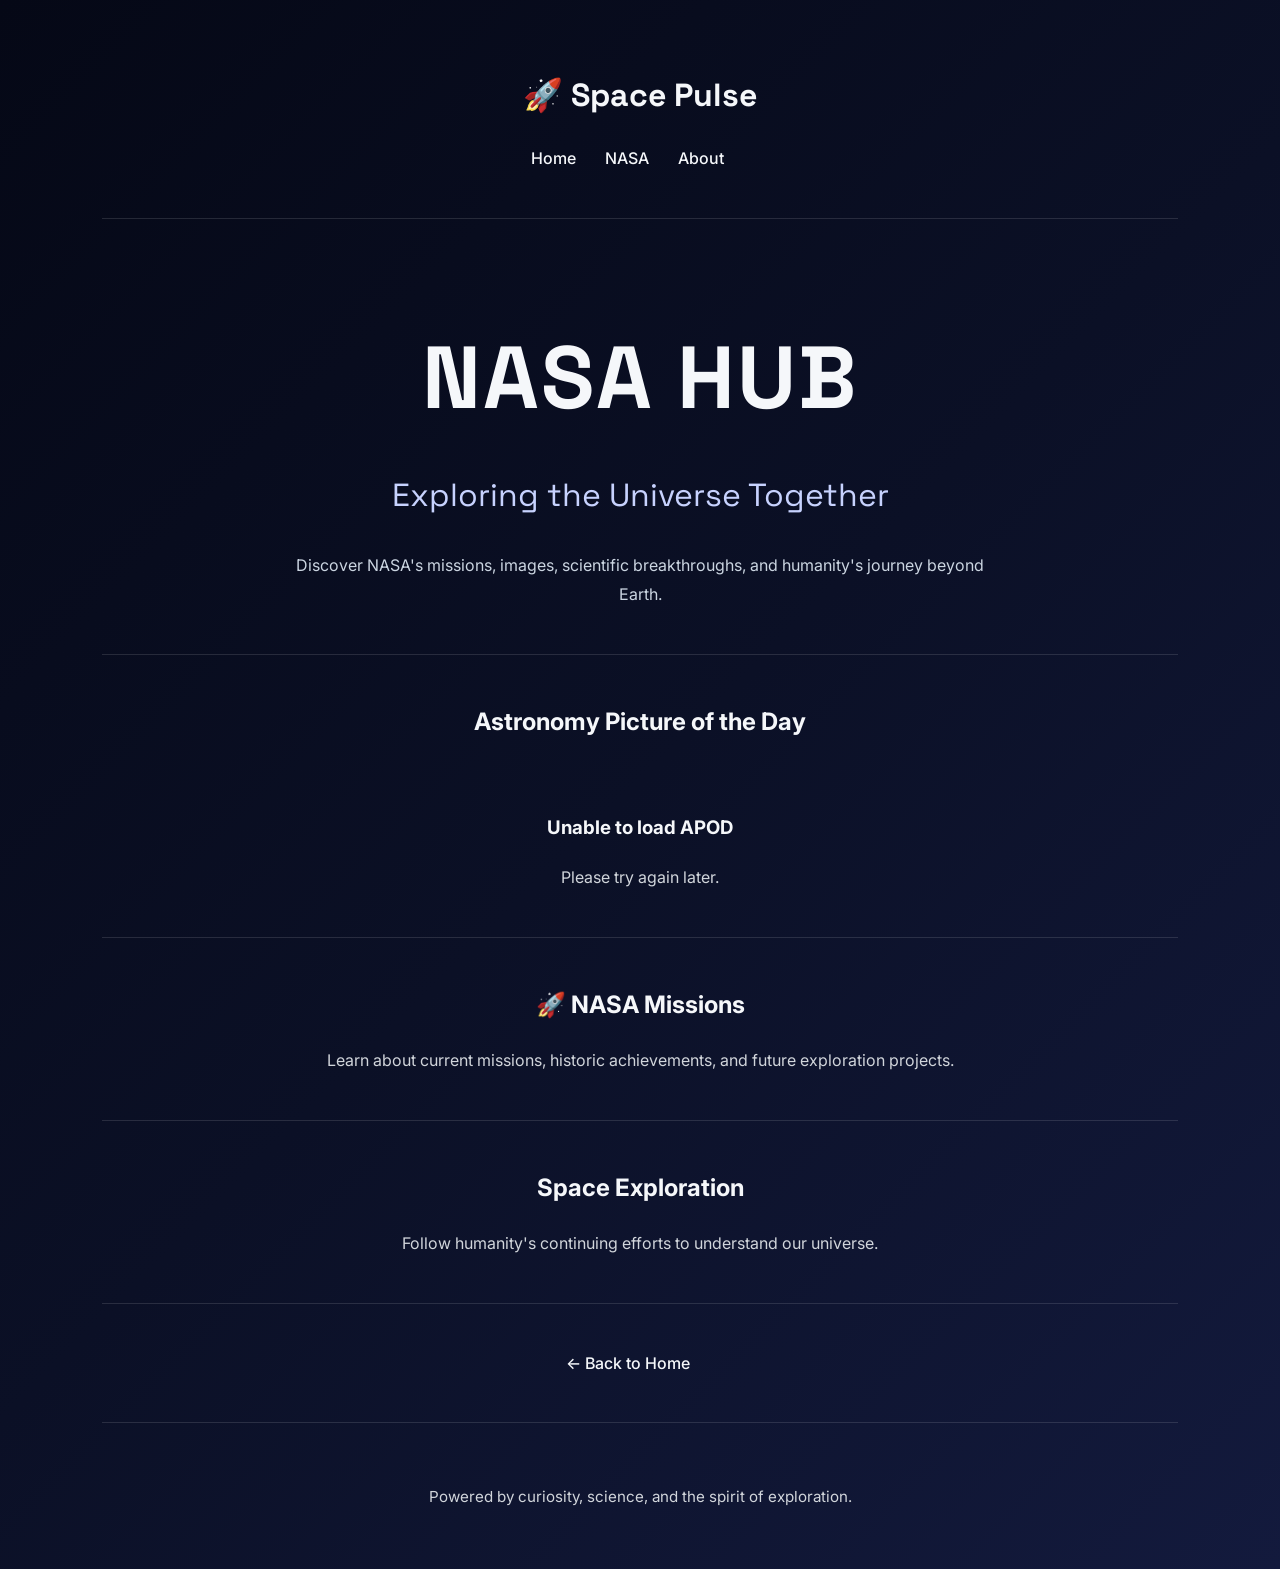
==== NASA.html @ d337beea "Add files via upload" ====
<!DOCTYPE html>
<html>

<head>
    <title>NASA Hub | Space Pulse</title>
    <link rel="stylesheet" href="style.css">
</head>

<body>

    <h2 class="logo">🚀 Space Pulse</h2>

    <a href="index.html">Home</a>
    <a href="nasa.html">NASA</a>
    <a href="about.html">About</a>

    <hr>

    <h1>NASA HUB</h1>

    <h2>Exploring the Universe Together</h2>

    <p>
        Discover NASA's missions, images,
        scientific breakthroughs, and
        humanity's journey beyond Earth.
    </p>

    <hr>

    <h2> Astronomy Picture of the Day</h2>

<img id="apod-image">

<h3 id="apod-title">Loading...</h3>

<p id="apod-description">
    Fetching today's NASA image...
</p>

    <hr>

    <h2>🚀 NASA Missions</h2>

    <p>
        Learn about current missions,
        historic achievements, and future
        exploration projects.
    </p>

    <hr>

    <h2> Space Exploration</h2>

    <p>
        Follow humanity's continuing
        efforts to understand our universe.
    </p>

    <hr>

    <a href="index.html">
        ← Back to Home
    </a>

    <hr>

    <footer class="footer">
    <p>
        Powered by curiosity, science,
        and the spirit of exploration.
    </p>
</footer>

<script src="NASA.js"></script>

</body>

</html>
---- style.css ----
@import url('https://fonts.googleapis.com/css2?family=Inter:wght@300;400;500;600;700&family=Space+Grotesk:wght@400;500;700&display=swap');

body {
    margin: 0;
    padding: 40px 8%;
    font-family: 'Inter', sans-serif;
    background: linear-gradient(135deg, #050816, #0B1026, #131A3D);
    color: #F5F7FA;
    line-height: 1.8;
    text-align: center;
}

/* Logo */
.logo {
    font-family: 'Space Grotesk', sans-serif;
    font-size: 2rem;
    margin-bottom: 20px;
}

/* Navigation */
a {
    color: #F5F7FA;
    text-decoration: none;
    margin-right: 25px;
    font-size: 1rem;
    font-weight: 500;
    transition: color 0.3s ease;
}

a:hover {
    color: #38BDF8;
}

/* Lines */
hr {
    border: none;
    height: 1px;
    background: rgba(255,255,255,0.12);
    margin: 45px 0;
}

/* Main Heading */
h1 {
    font-family: 'Space Grotesk', sans-serif;
    font-size: clamp(3rem, 8vw, 5.5rem);
    text-align: center;
    margin-top: 80px;
    margin-bottom: 10px;
    letter-spacing: 2px;
}

/* One Pulse at a Time */
h1 + h2 {
    font-family: 'Space Grotesk', sans-serif;
    text-align: center;
    font-size: 2rem;
    font-weight: 400;
    color: #C7D2FE;
    margin-top: 0;
}

/* Hero Paragraph */
h1 + h2 + p {
    text-align: center;
    max-width: 700px;
    margin: 25px auto;
    color: #CBD5E1;
}

/* Buttons */
button {
    padding: 14px 28px;
    border-radius: 14px;
    font-size: 1rem;
    font-family: 'Inter', sans-serif;
    cursor: pointer;
    transition: all 0.3s ease;
    margin: 12px 8px;
}

/* Explore Space Button */
.explore-btn {
    background: #38BDF8;
    border: none;
    color: white;
}

.explore-btn:hover {
    transform: translateY(-4px);
    box-shadow: 0 10px 25px rgba(56, 189, 248, 0.35);
}

/* Latest News Button */
.news-btn {
    background: transparent;
    border: 2px solid white;
    color: white;
}

.news-btn:hover {
    background: rgba(255,255,255,0.08);
    transform: translateY(-4px);
}

/* Feature Cards */
.feature-card {
    display: inline-block;
    background: rgba(255,255,255,0.05);
    padding: 18px 25px;
    border-radius: 18px;
    margin: 12px;
    min-width: 140px;
    transition: transform 0.3s ease;
}

.feature-card:hover {
    transform: translateY(-5px);
    background: rgba(255,255,255,0.08);
}
.feature-box {
    display: inline-block;
    width: 250px;
    margin: 15px;
    vertical-align: top;
}

.feature-box p {
    margin-top: 10px;
    color: #CBD5E1;
    font-size: 0.95rem;
}
#apod-image {
    width: 100%;
    max-width: 700px;
    height: auto;
    border-radius: 15px;
    margin-top: 20px;
}

/* About Section */
p {
    max-width: 850px;
    margin: 18px auto;
    color: #D1D5DB;
}

/* Footer */
.footer {
    margin-top: 60px;
    color: #9CA3AF;
    font-size: 0.95rem;
}

/* Mobile Responsiveness */
@media (max-width: 768px) {

    body {
        padding: 25px 6%;
    }

    a {
        display: inline-block;
        margin: 8px 12px;
    }

    button {
        display: block;
        width: 100%;
        max-width: 280px;
        margin: 15px auto;
    }

    .feature-card {
        display: block;
        width: 100%;
        box-sizing: border-box;
    }

    h1 {
        margin-top: 50px;
    }
}
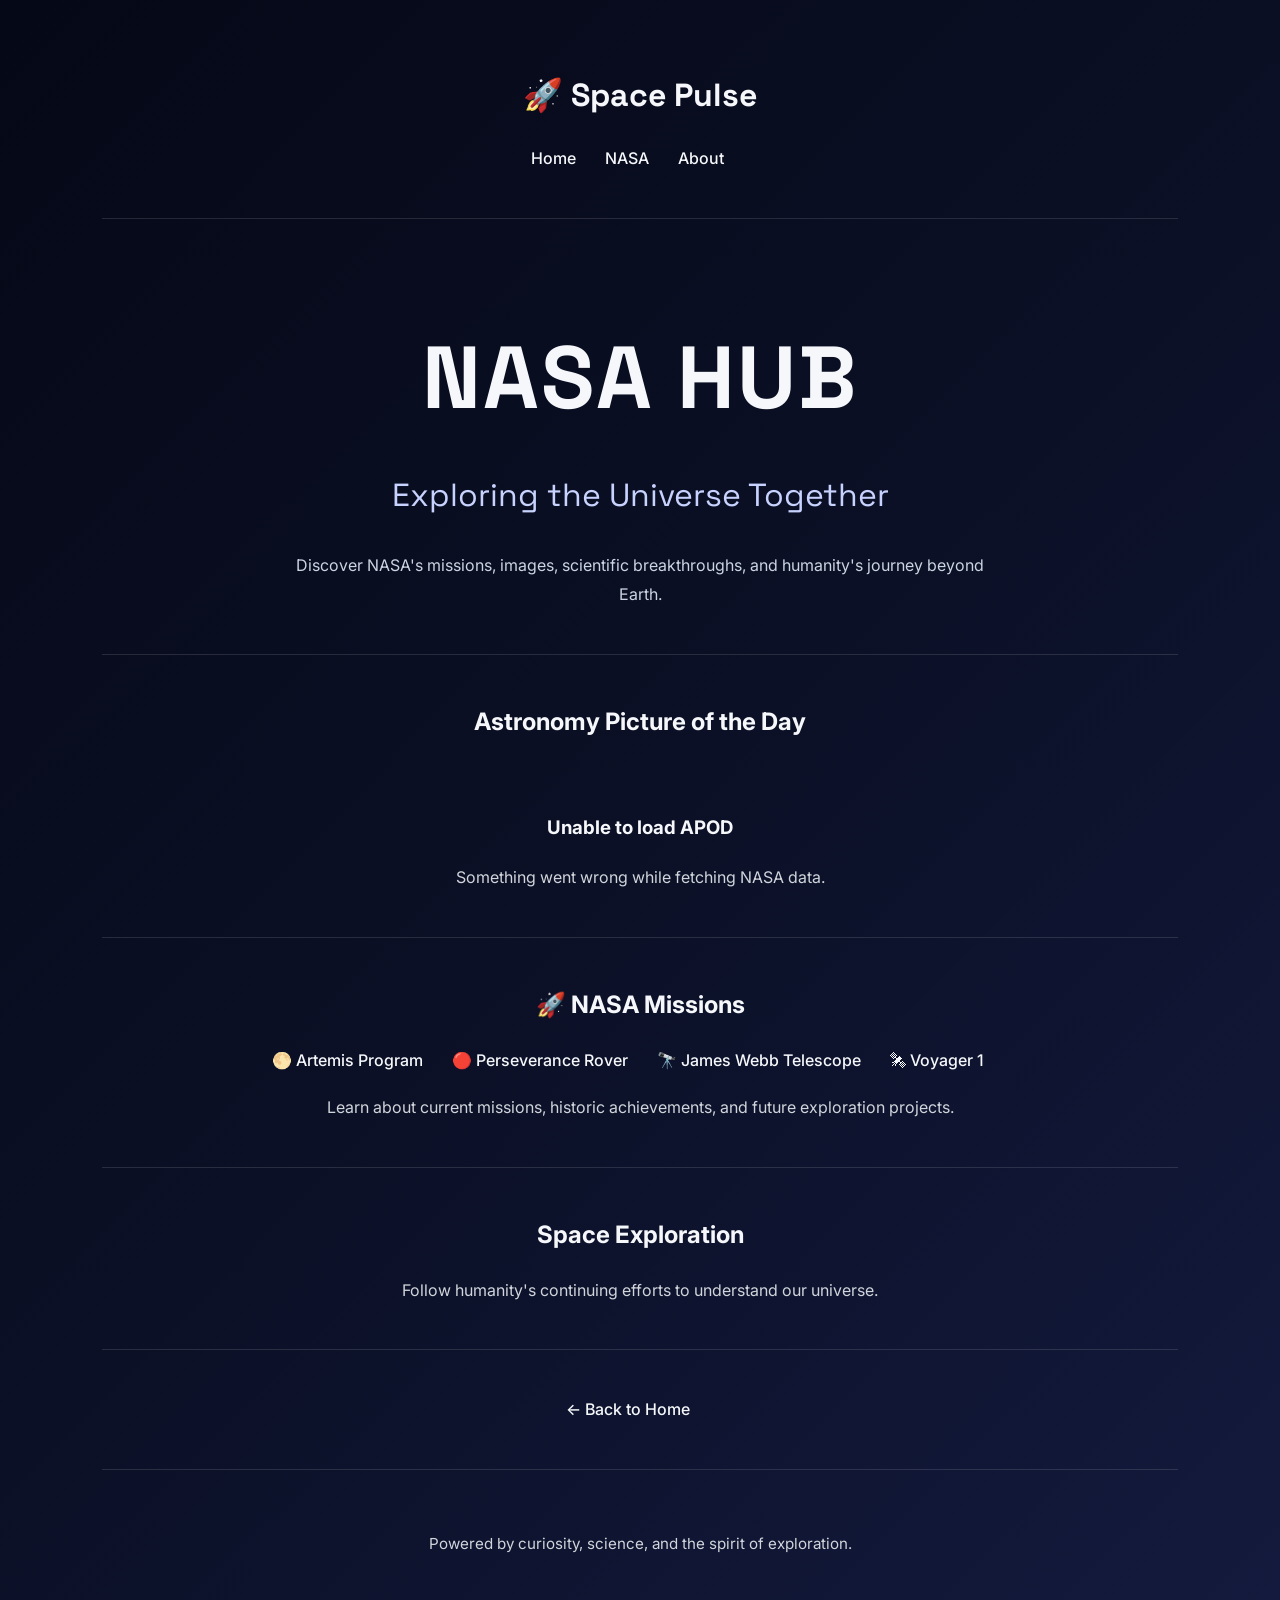
==== commit b1e8492b: "Update NASA.html" ====
--- a/NASA.html
+++ b/NASA.html
@@ -40,8 +40,27 @@
 
     <hr>
 
-    <h2>🚀 NASA Missions</h2>
+   <h2>🚀 NASA Missions</h2>
 
+<div class="mission-container">
+
+    <a href="artemis.html" class="mission-btn">
+        🌕 Artemis Program
+    </a>
+
+    <a href="perseverance.html" class="mission-btn">
+        🔴 Perseverance Rover
+    </a>
+
+    <a href="jwst.html" class="mission-btn">
+        🔭 James Webb Telescope
+    </a>
+
+    <a href="voyager.html" class="mission-btn">
+        🛰 Voyager 1
+    </a>
+
+</div>
     <p>
         Learn about current missions,
         historic achievements, and future
@@ -76,4 +95,4 @@
 
 </body>
 
-</html>+</html>
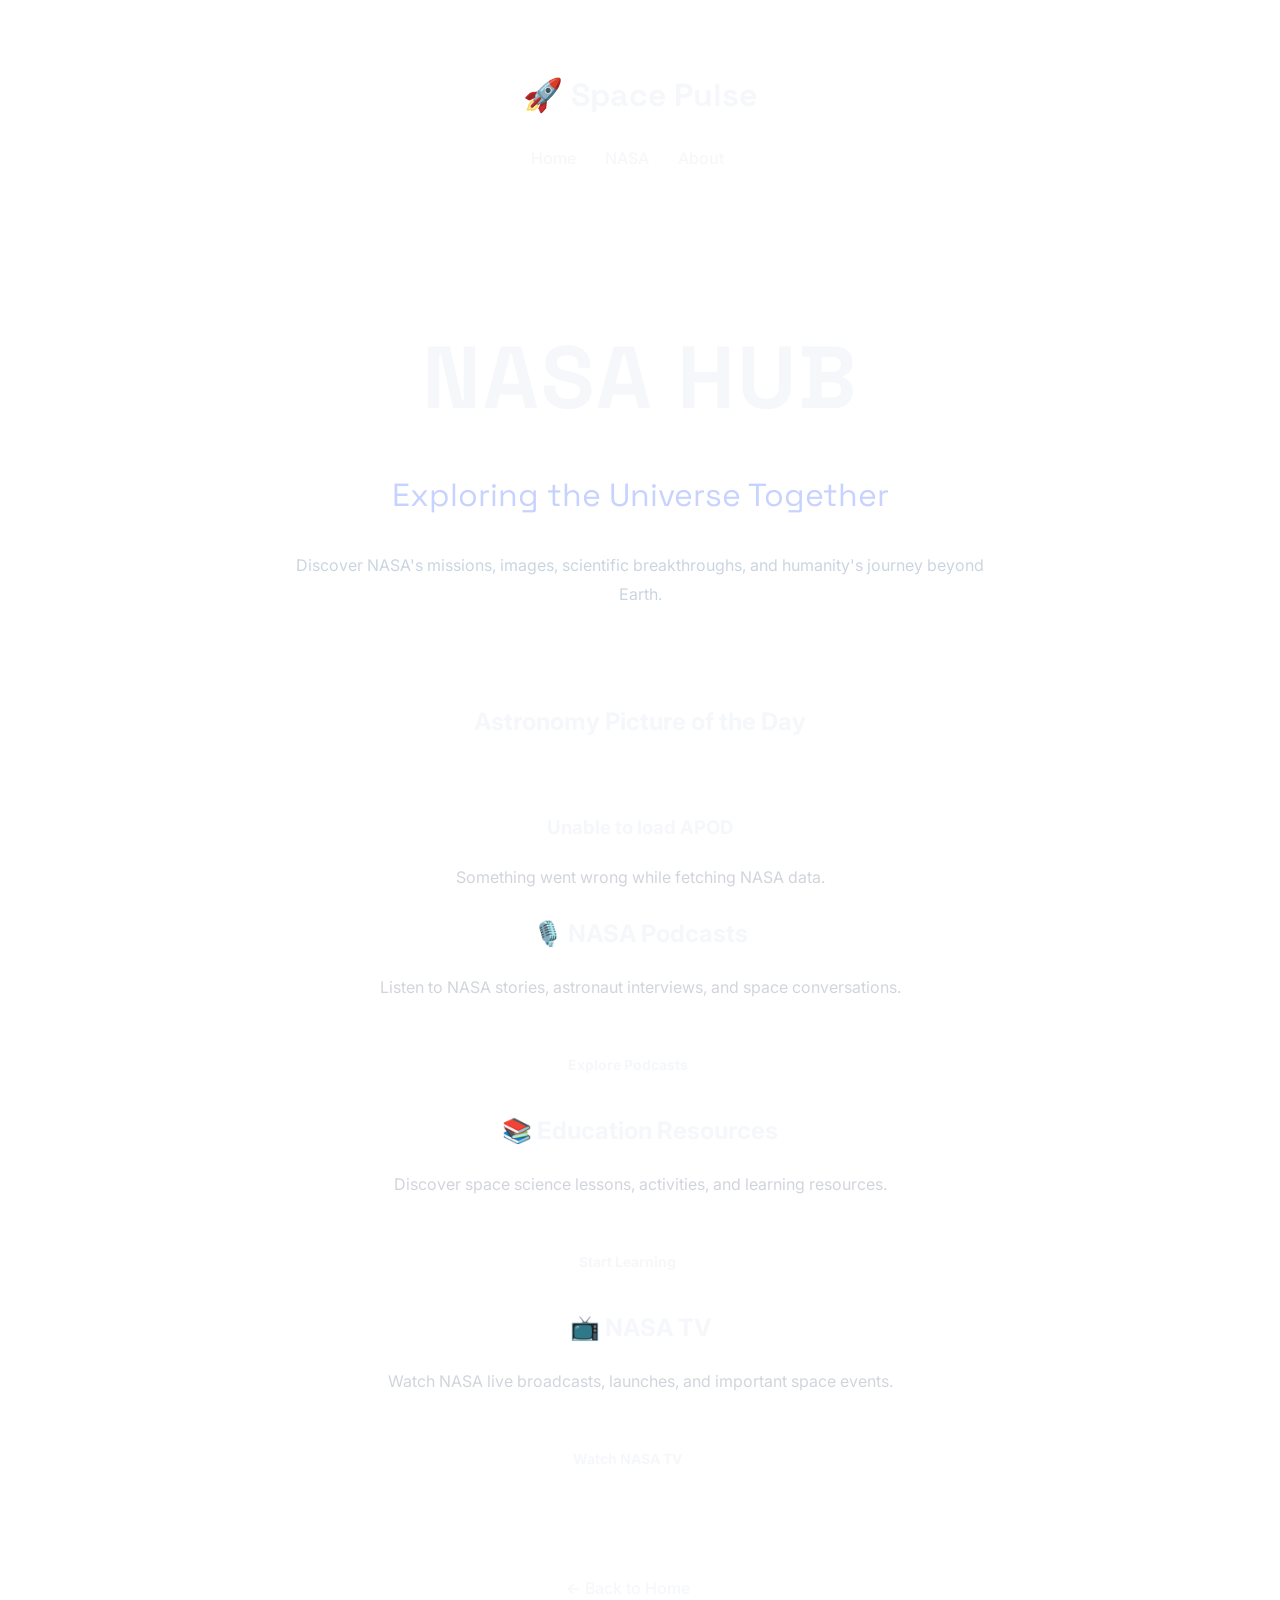
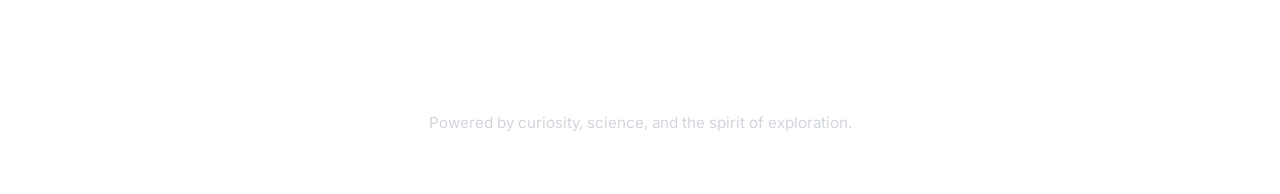
==== commit fd9741cf: "Update NASA.html" ====
--- a/NASA.html
+++ b/NASA.html
@@ -37,45 +37,43 @@
 <p id="apod-description">
     Fetching today's NASA image...
 </p>
+    <div class="nasa-container">
+    <div class="nasa-card">
+      <h2>🎙️ NASA Podcasts</h2>
+      <p>
+        Listen to NASA stories, astronaut interviews,
+        and space conversations.
+      </p>
+      <a href="https://www.nasa.gov/podcasts/" target="_blank">
+        Explore Podcasts
+      </a>
+    </div>
 
-    <hr>
 
-   <h2>🚀 NASA Missions</h2>
+    <div class="nasa-card">
+      <h2>📚 Education Resources</h2>
+      <p>
+        Discover space science lessons, activities,
+        and learning resources.
+      </p>
+      <a href="https://www.nasa.gov/learning-resources/" target="_blank">
+        Start Learning
+      </a>
+    </div>
 
-<div class="mission-container">
 
-    <a href="artemis.html" class="mission-btn">
-        🌕 Artemis Program
-    </a>
+    <div class="nasa-card">
+      <h2>📺 NASA TV</h2>
+      <p>
+        Watch NASA live broadcasts, launches,
+        and important space events.
+      </p>
+      <a href="https://www.nasa.gov/nasatv/" target="_blank">
+        Watch NASA TV
+      </a>
+    </div>
 
-    <a href="perseverance.html" class="mission-btn">
-        🔴 Perseverance Rover
-    </a>
-
-    <a href="jwst.html" class="mission-btn">
-        🔭 James Webb Telescope
-    </a>
-
-    <a href="voyager.html" class="mission-btn">
-        🛰 Voyager 1
-    </a>
-
-</div>
-    <p>
-        Learn about current missions,
-        historic achievements, and future
-        exploration projects.
-    </p>
-
-    <hr>
-
-    <h2> Space Exploration</h2>
-
-    <p>
-        Follow humanity's continuing
-        efforts to understand our universe.
-    </p>
-
+  </div>
     <hr>
 
     <a href="index.html">
--- a/style.css
+++ b/style.css
@@ -4,7 +4,7 @@
     margin: 0;
     padding: 40px 8%;
     font-family: 'Inter', sans-serif;
-    background: linear-gradient(135deg, #050816, #0B1026, #131A3D);
+    background-image: url("black.png");
     color: #F5F7FA;
     line-height: 1.8;
     text-align: center;
@@ -102,6 +102,45 @@
     transform: translateY(-4px);
 }
 
+#nasa-hub {
+  padding: 40px 20px;
+  text-align: center;
+}
+
+.nasa-grid {
+  display: flex;
+  justify-content: center;
+  gap: 25px;
+  flex-wrap: wrap;
+}
+
+
+.nasa-card a {
+  display: inline-block;
+  margin-top: 15px;
+  padding: 8px 18px;
+  border-radius: 20px;
+  text-decoration: none;
+  font-size: 14px;
+  font-weight: 600;
+}
+
+
+.nasa-card h2 {
+  margin-bottom: 15px;
+  text-align: center;
+}
+
+
+.nasa-card a {
+  display: inline-block;
+  margin-top: 20px;
+  padding: 12px 25px;
+  border-radius: 25px;
+  text-decoration: none;
+  font-weight: bold;
+}
+
 /* Feature Cards */
 .feature-card {
     display: inline-block;
@@ -179,4 +218,4 @@
     h1 {
         margin-top: 50px;
     }
-}+}
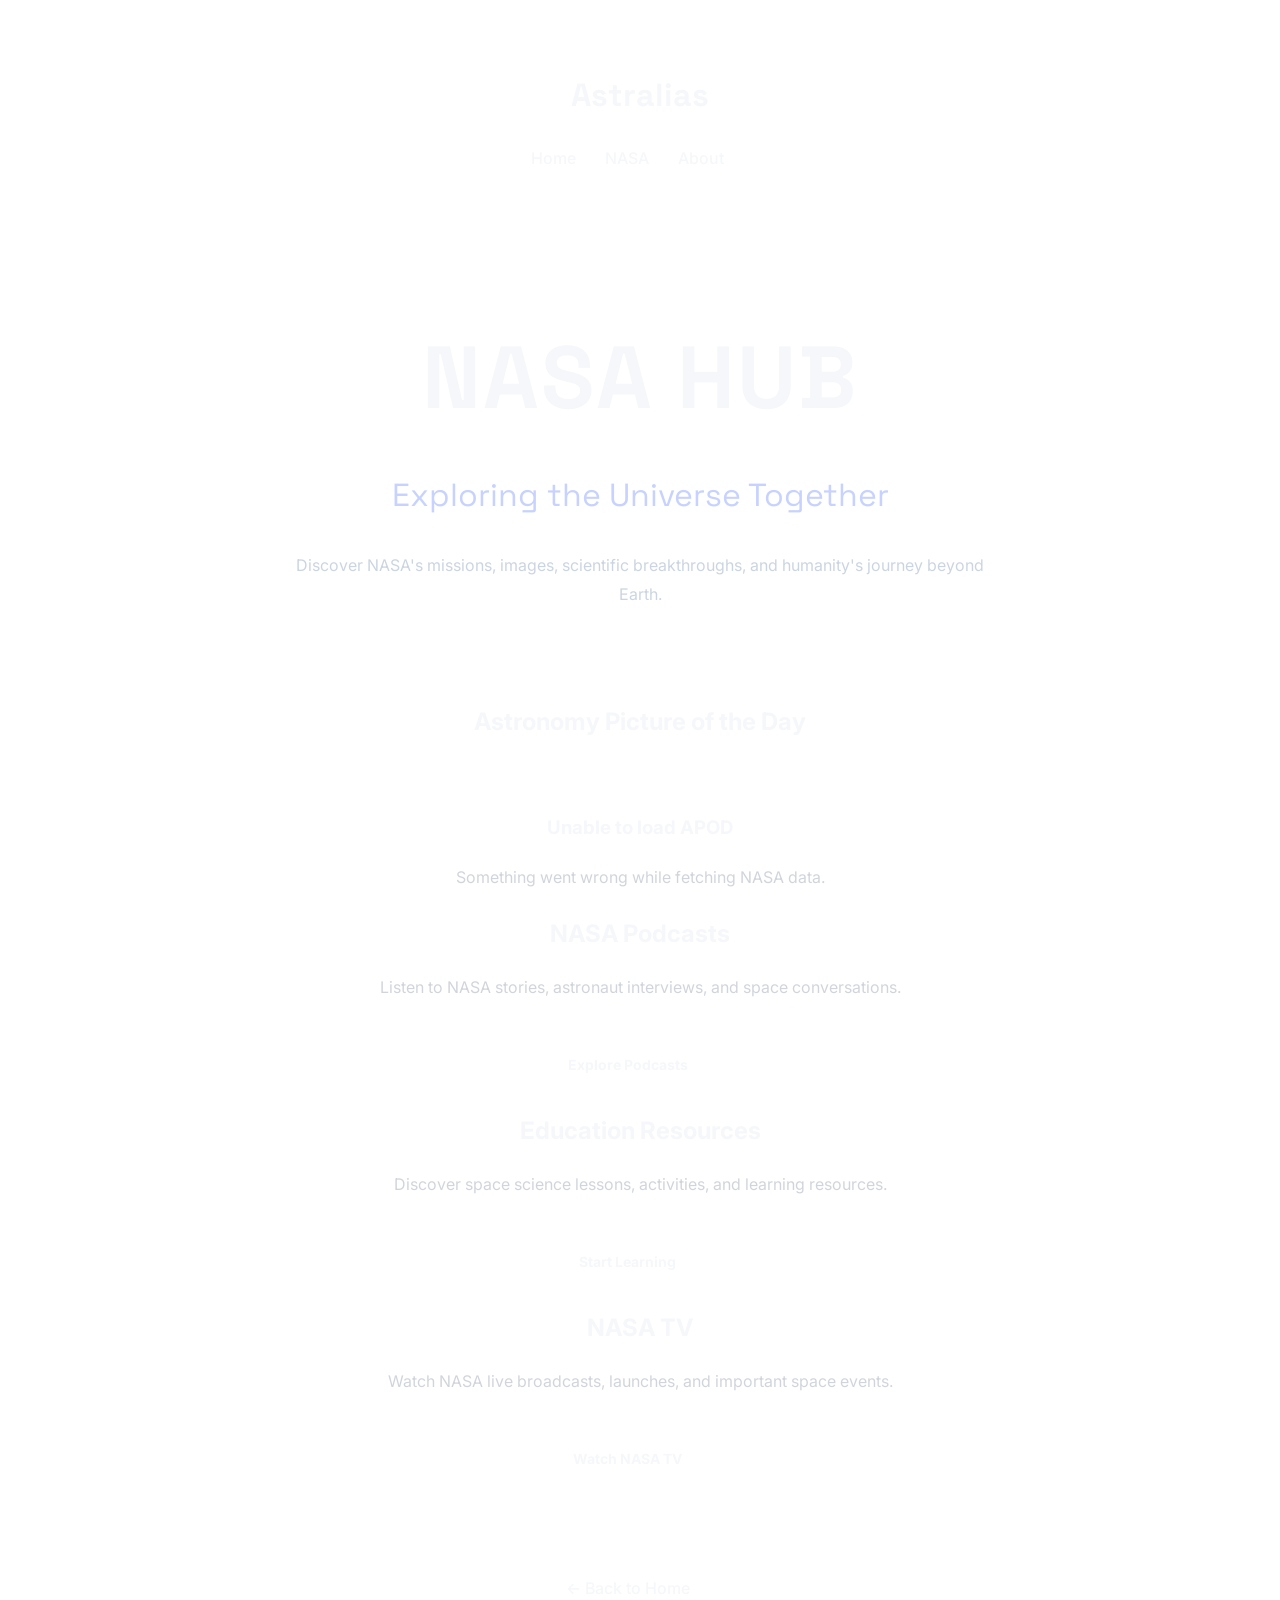
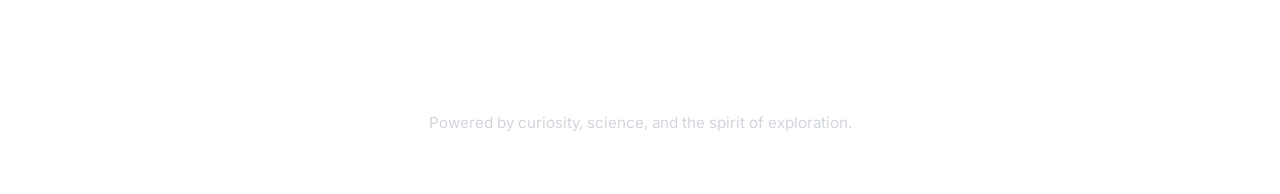
==== commit 3ed123b4: "Update NASA.html" ====
--- a/NASA.html
+++ b/NASA.html
@@ -2,13 +2,13 @@
 <html>
 
 <head>
-    <title>NASA Hub | Space Pulse</title>
+    <title>NASA Hub | Astralias</title>
     <link rel="stylesheet" href="style.css">
 </head>
 
 <body>
 
-    <h2 class="logo">🚀 Space Pulse</h2>
+    <h2 class="logo">Astralias</h2>
 
     <a href="index.html">Home</a>
     <a href="nasa.html">NASA</a>
@@ -39,7 +39,7 @@
 </p>
     <div class="nasa-container">
     <div class="nasa-card">
-      <h2>🎙️ NASA Podcasts</h2>
+      <h2> NASA Podcasts</h2>
       <p>
         Listen to NASA stories, astronaut interviews,
         and space conversations.
@@ -51,7 +51,7 @@
 
 
     <div class="nasa-card">
-      <h2>📚 Education Resources</h2>
+      <h2>Education Resources</h2>
       <p>
         Discover space science lessons, activities,
         and learning resources.
@@ -63,7 +63,7 @@
 
 
     <div class="nasa-card">
-      <h2>📺 NASA TV</h2>
+      <h2>NASA TV</h2>
       <p>
         Watch NASA live broadcasts, launches,
         and important space events.
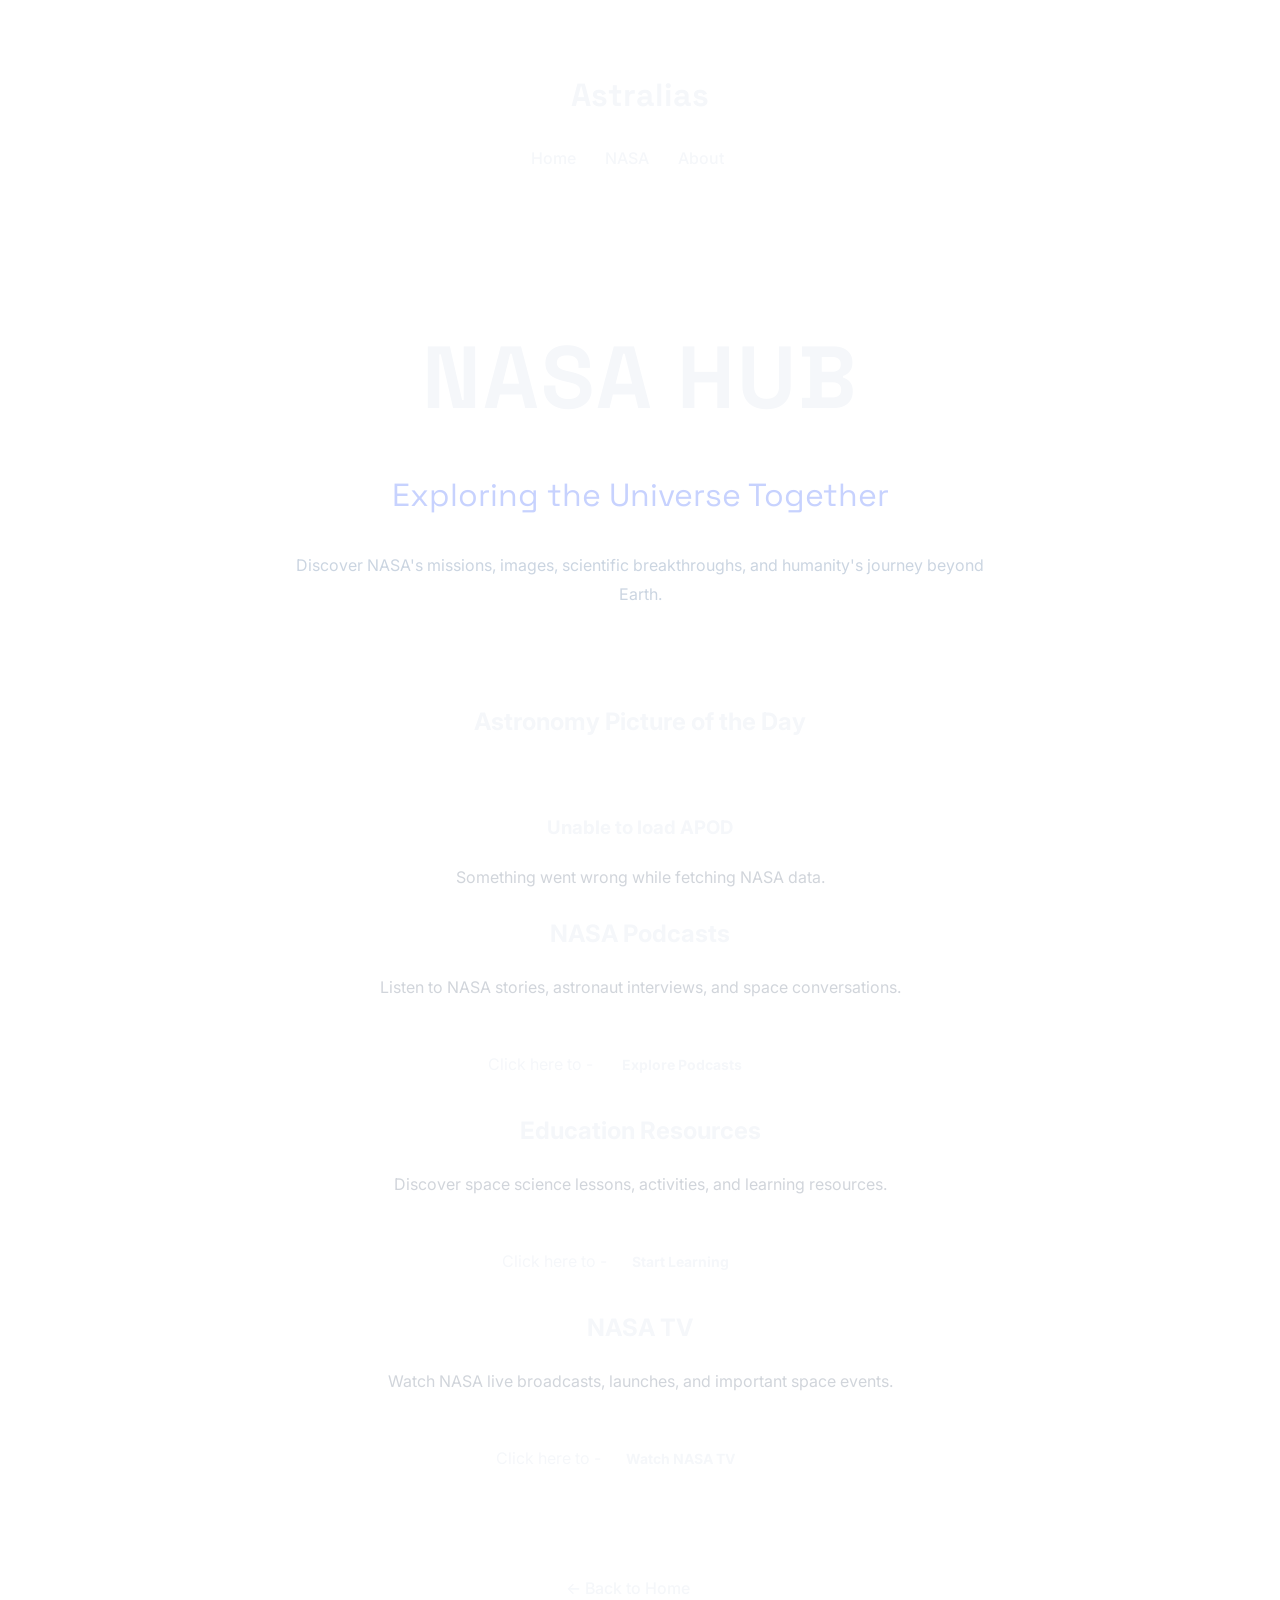
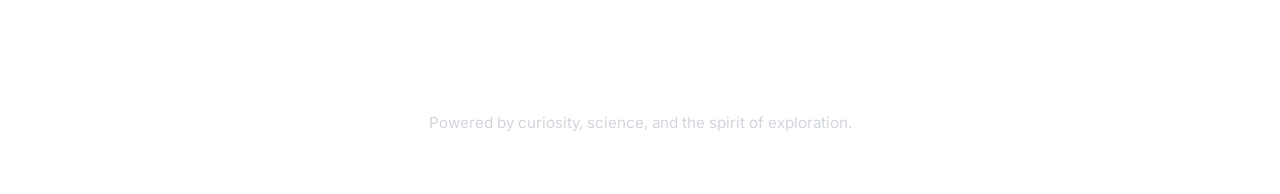
==== commit 63e2ae50: "Update NASA.html" ====
--- a/NASA.html
+++ b/NASA.html
@@ -44,7 +44,7 @@
         Listen to NASA stories, astronaut interviews,
         and space conversations.
       </p>
-      <a href="https://www.nasa.gov/podcasts/" target="_blank">
+     Click here to - <a href="https://www.nasa.gov/podcasts/" target="_blank">
         Explore Podcasts
       </a>
     </div>
@@ -56,7 +56,7 @@
         Discover space science lessons, activities,
         and learning resources.
       </p>
-      <a href="https://www.nasa.gov/learning-resources/" target="_blank">
+      Click here to -<a href="https://www.nasa.gov/learning-resources/" target="_blank">
         Start Learning
       </a>
     </div>
@@ -68,7 +68,7 @@
         Watch NASA live broadcasts, launches,
         and important space events.
       </p>
-      <a href="https://www.nasa.gov/nasatv/" target="_blank">
+      Click here to -<a href="https://www.nasa.gov/nasatv/" target="_blank">
         Watch NASA TV
       </a>
     </div>
